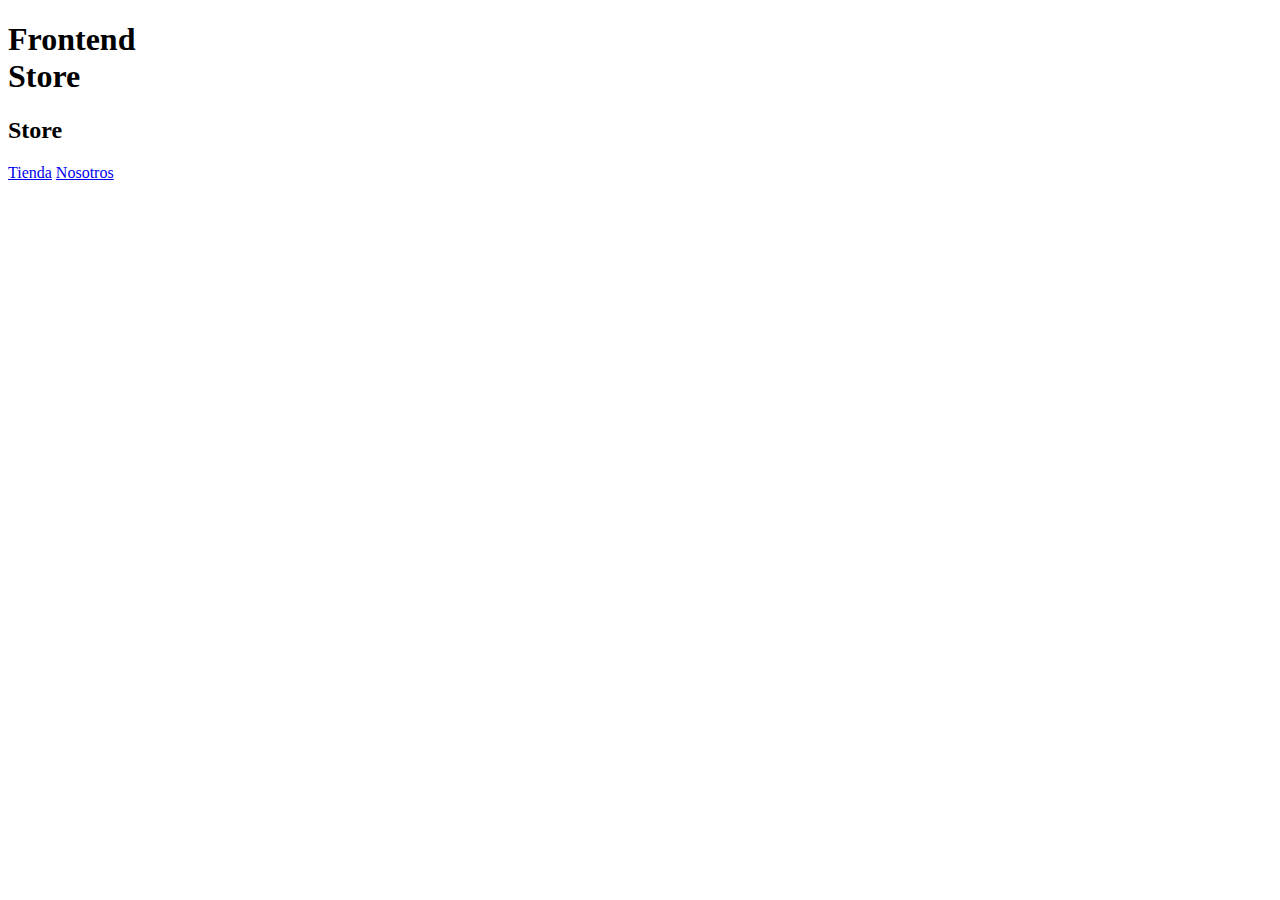
==== nosotros.html @ e1429812 "Agregado de div y css" ====
<!DOCTYPE html>
<html lang="en">
  <head>
    <meta charset="UTF-8" />
    <meta name="viewport" content="width=device-width, initial-scale=1.0" />
    <title>Nosotros</title>
  </head>

  <body>
    <header>
      <h1>Frontend<br />Store</h1>
      <h2>Store</h2>
    </header>

    <nav>
      <a href="index.html">Tienda</a>
      <a href="nosotros.html">Nosotros</a>
    </nav>
  </body>
</html>
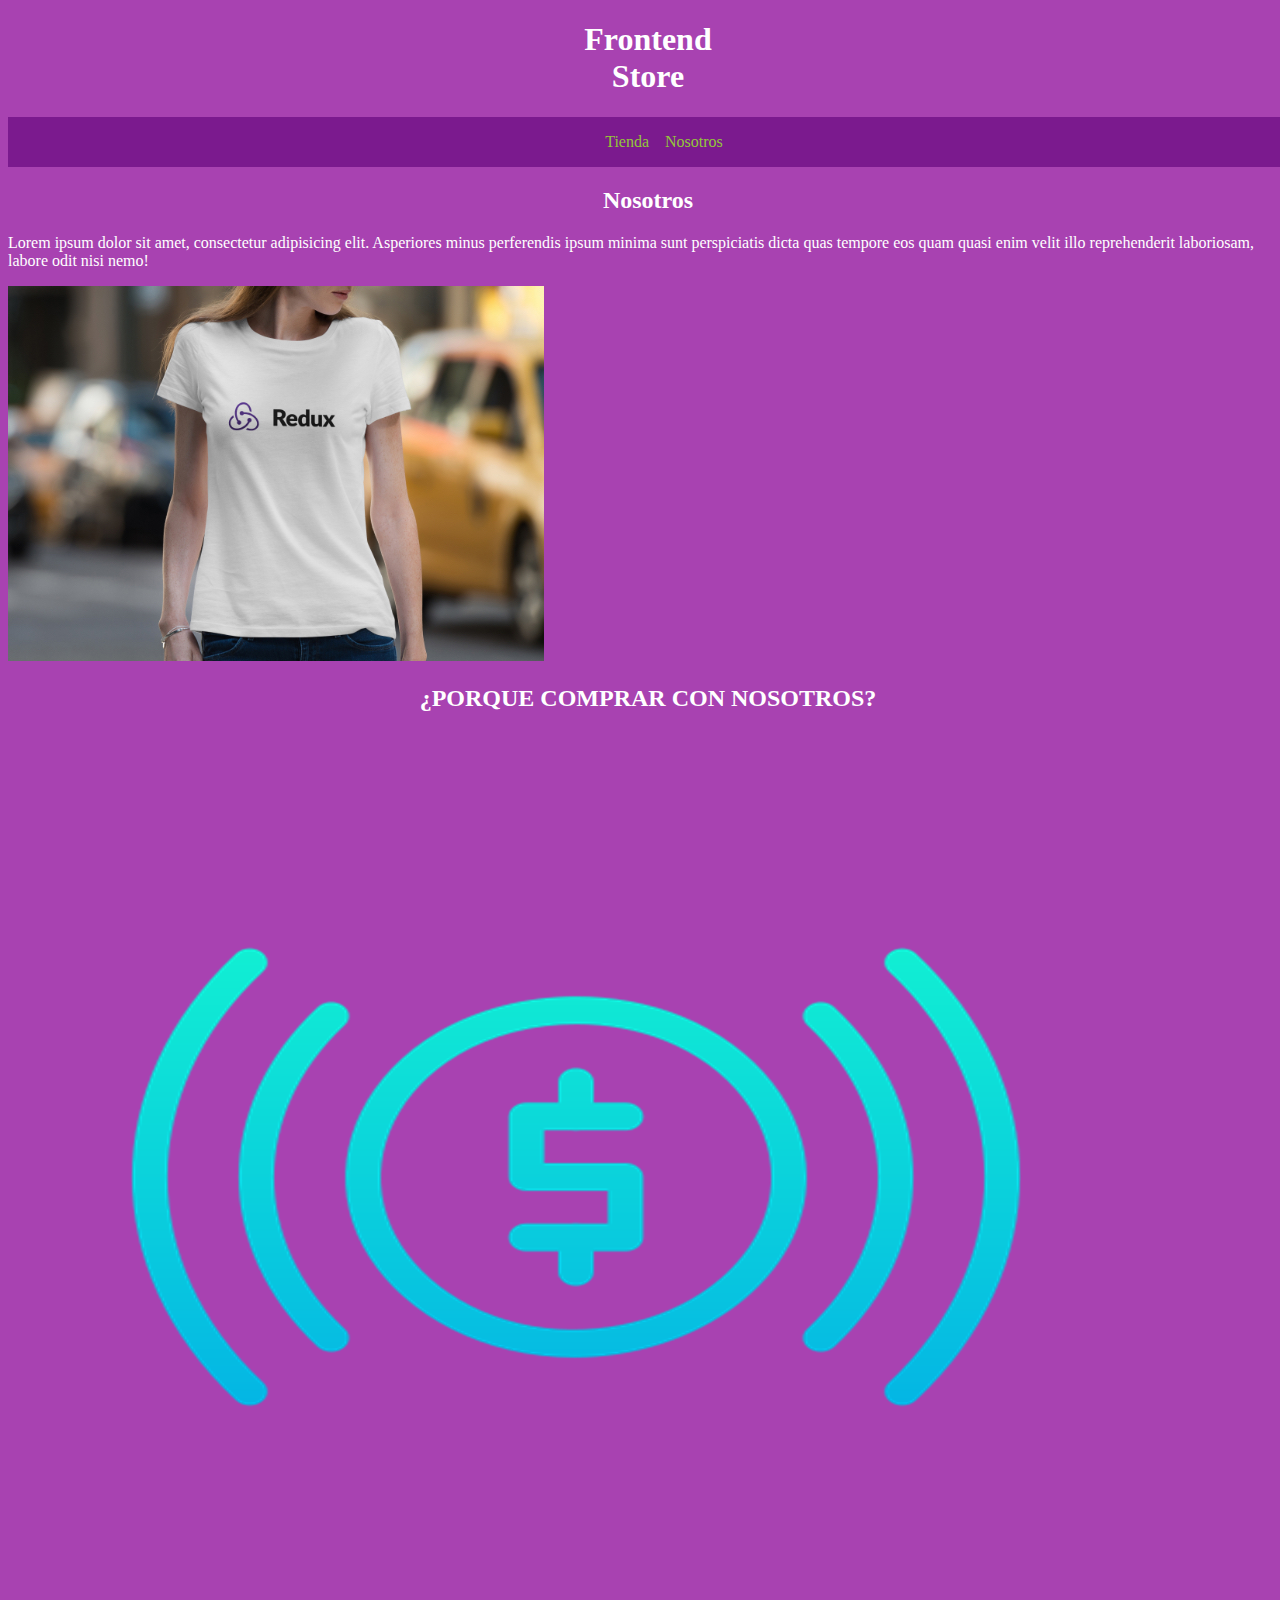
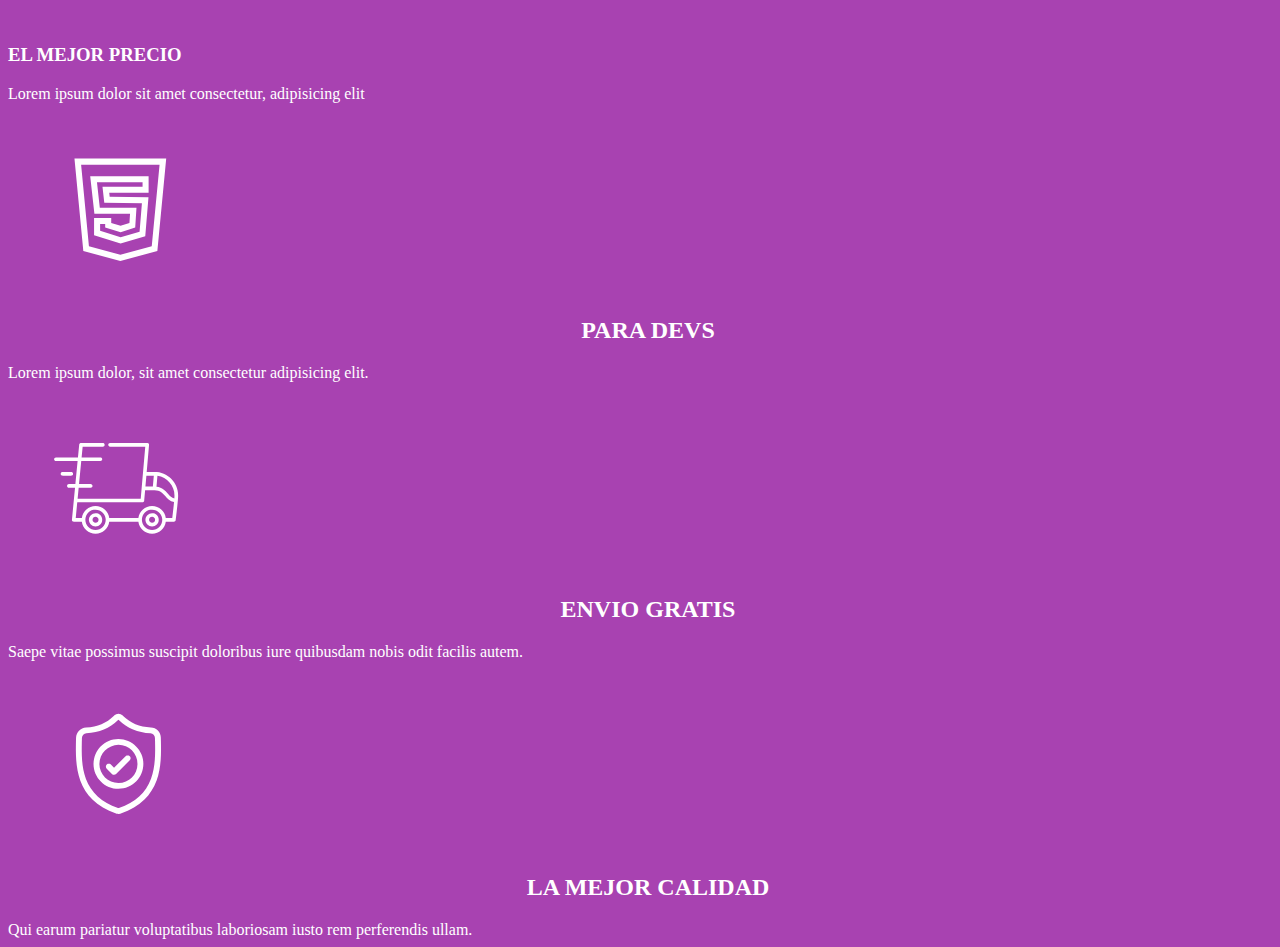
==== commit 72694d0e: "Agregado de css y agregado de nosotros.html" ====
--- a/nosotros.html
+++ b/nosotros.html
@@ -3,18 +3,61 @@
   <head>
     <meta charset="UTF-8" />
     <meta name="viewport" content="width=device-width, initial-scale=1.0" />
+    <link rel="stylesheet" href="css/style_tienda.css" />
     <title>Nosotros</title>
   </head>
 
   <body>
     <header>
       <h1>Frontend<br />Store</h1>
-      <h2>Store</h2>
     </header>
 
     <nav>
       <a href="index.html">Tienda</a>
       <a href="nosotros.html">Nosotros</a>
     </nav>
+
+    <h2>Nosotros</h2>
+
+    <section>
+      <p>
+        Lorem ipsum dolor sit amet, consectetur adipisicing elit. Asperiores
+        minus perferendis ipsum minima sunt perspiciatis dicta quas tempore eos
+        quam quasi enim velit illo reprehenderit laboriosam, labore odit nisi
+        nemo!
+      </p>
+
+      <img src="img/nosotros.jpg" alt="Grafico de camiseta blanca de Redux" />
+    </section>
+    <section>
+      <h2>¿PORQUE COMPRAR CON NOSOTROS?</h2>
+    </section>
+
+    <section>
+      <img src="img/icono_1.png" alt="Icono de precio" />
+      <h3>EL MEJOR PRECIO</h3>
+      <p>Lorem ipsum dolor sit amet consectetur, adipisicing elit</p>
+    </section>
+
+    <section>
+      <img src="img/icono_2.png" alt="Icono de html" />
+      <h2>PARA DEVS</h2>
+      <p>Lorem ipsum dolor, sit amet consectetur adipisicing elit.</p>
+    </section>
+
+    <section>
+      <img src="img/icono_3.png" alt="Icono de envio" />
+      <h2>ENVIO GRATIS</h2>
+      <p>
+        Saepe vitae possimus suscipit doloribus iure quibusdam nobis odit
+        facilis autem.
+      </p>
+    </section>
+
+    <section>
+      <img src="img/icono_4.png" alt="Icono de calidad" />
+      <h2>LA MEJOR CALIDAD</h2>
+      Qui earum pariatur voluptatibus laboriosam iusto rem perferendis ullam.
+    </section>
   </body>
 </html>
--- a/css/style_tienda.css
+++ b/css/style_tienda.css
@@ -0,0 +1,58 @@
+:root {
+  --morado: #a842b1;
+  --morado_oscuro: #7b1a8e;
+  --naranja: #ff5722;
+  --amarrillo: #93c73a;
+  --blanco: #ffffff;
+}
+
+body {
+  color: var(--blanco);
+  font-size: 1rem;
+  background-color: var(--morado);
+  width: 100%;
+}
+h1 {
+  text-align: center;
+}
+h2 {
+  text-align: center;
+}
+
+nav {
+  padding: 1rem;
+  display: flex;
+  flex-direction: row;
+  justify-content: center;
+  gap: 1rem;
+  background-color: var(--morado_oscuro);
+  width: 100%;
+}
+
+a {
+  font-size: 1rem;
+  color: var(--amarrillo);
+  text-decoration: none;
+}
+
+.producto-grid {
+  display: grid;
+  grid-template-columns: repeat(3, 1fr);
+  grid-template-rows: repeat(6, auto);
+  grid-template-areas:
+    "item1 item2 item3"
+    "item4 item4 item5"
+    "item6 item7 item8"
+    "item9 item10 item11"
+    "item12 item13 item13"
+    "item14 item15 item16";
+  gap: 2rem;
+  width: 90%;
+  max-width: 100rem;
+}
+
+footer {
+  text-align: center;
+  font-size: 1rem;
+  background-color: var(--morado_oscuro);
+}
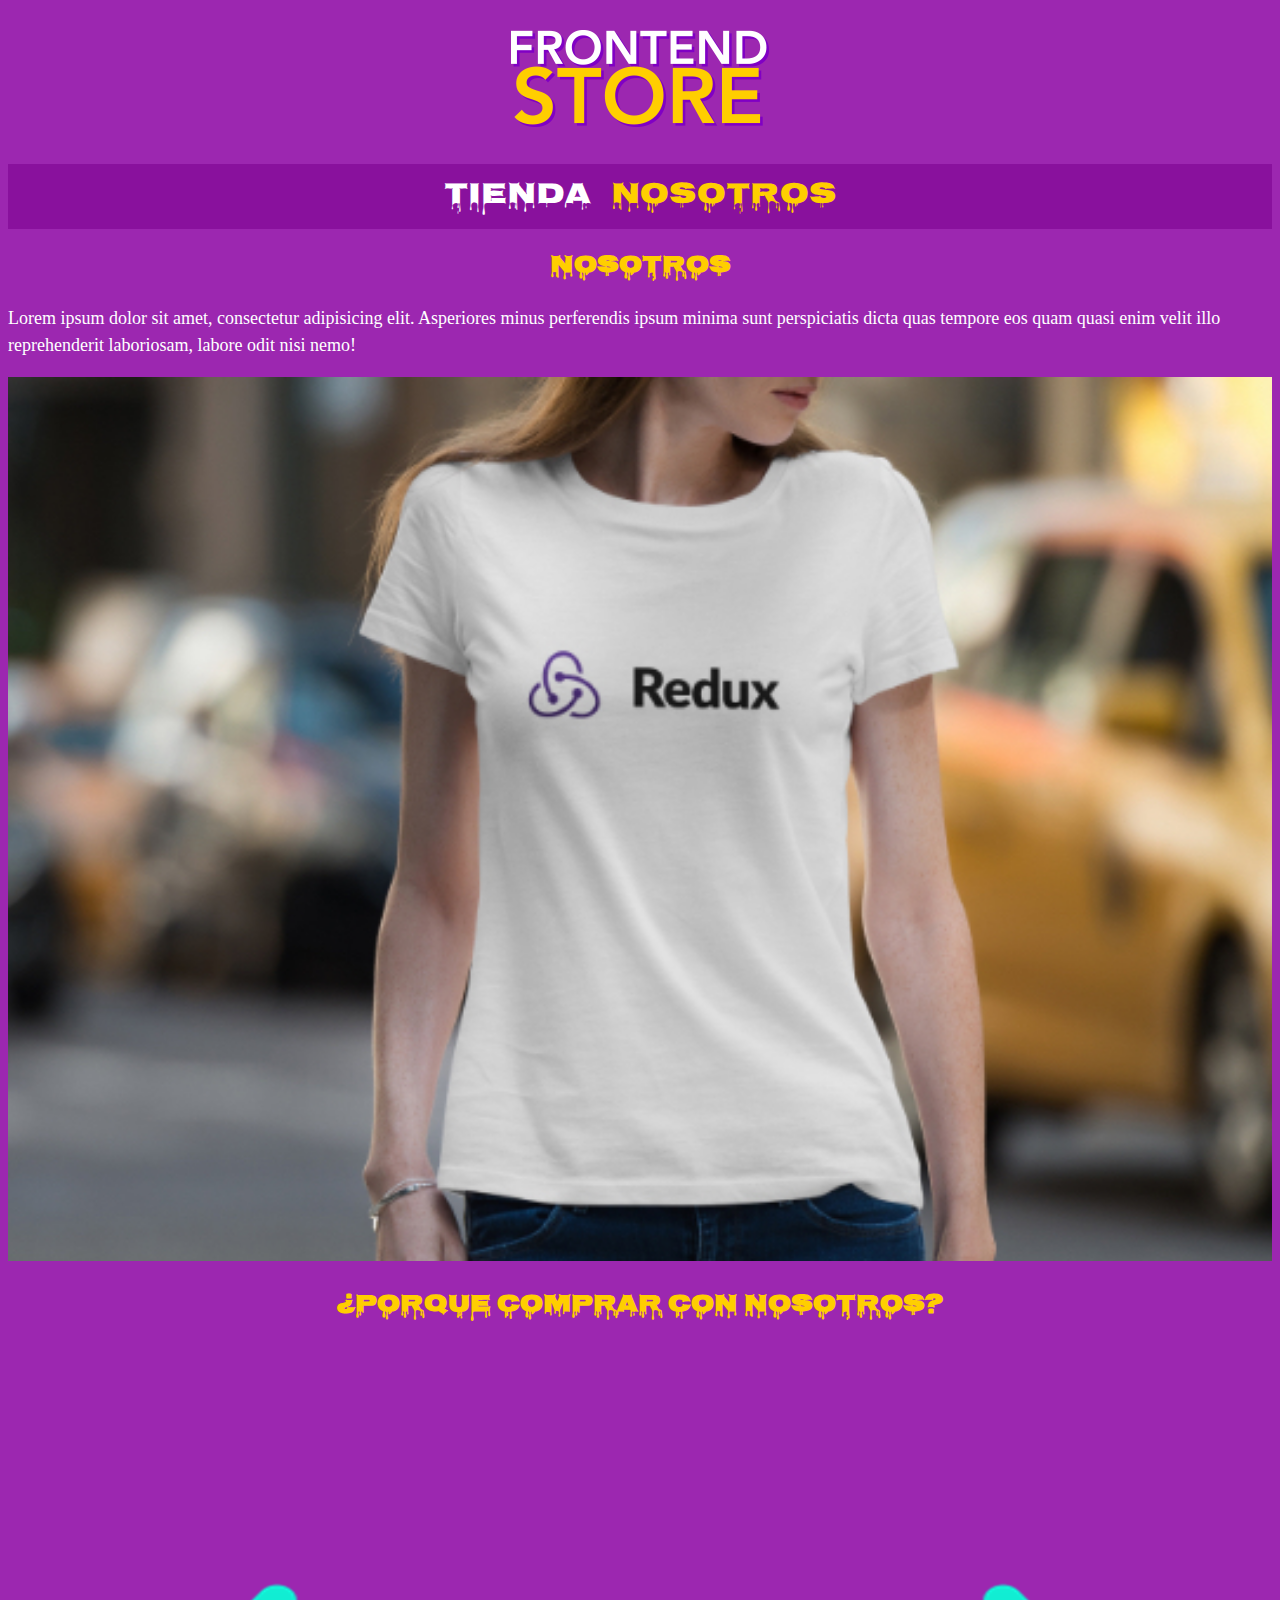
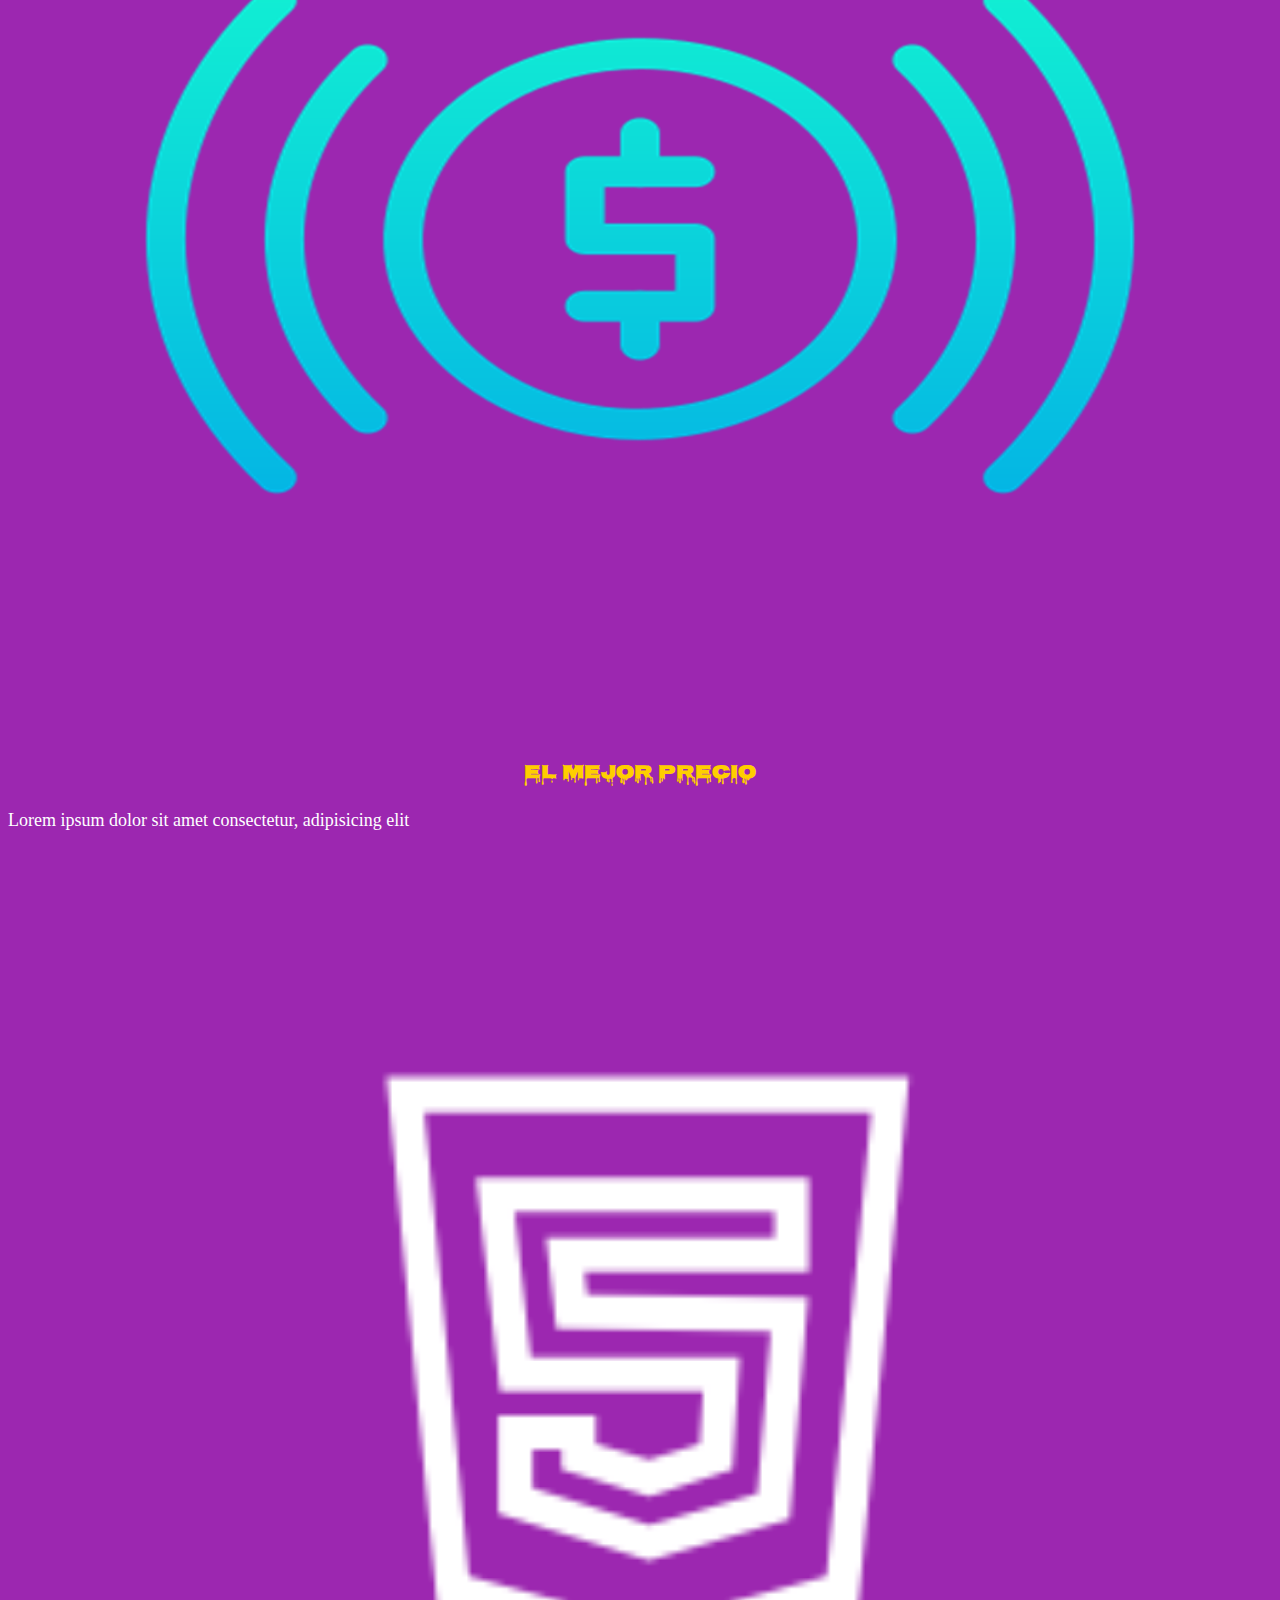
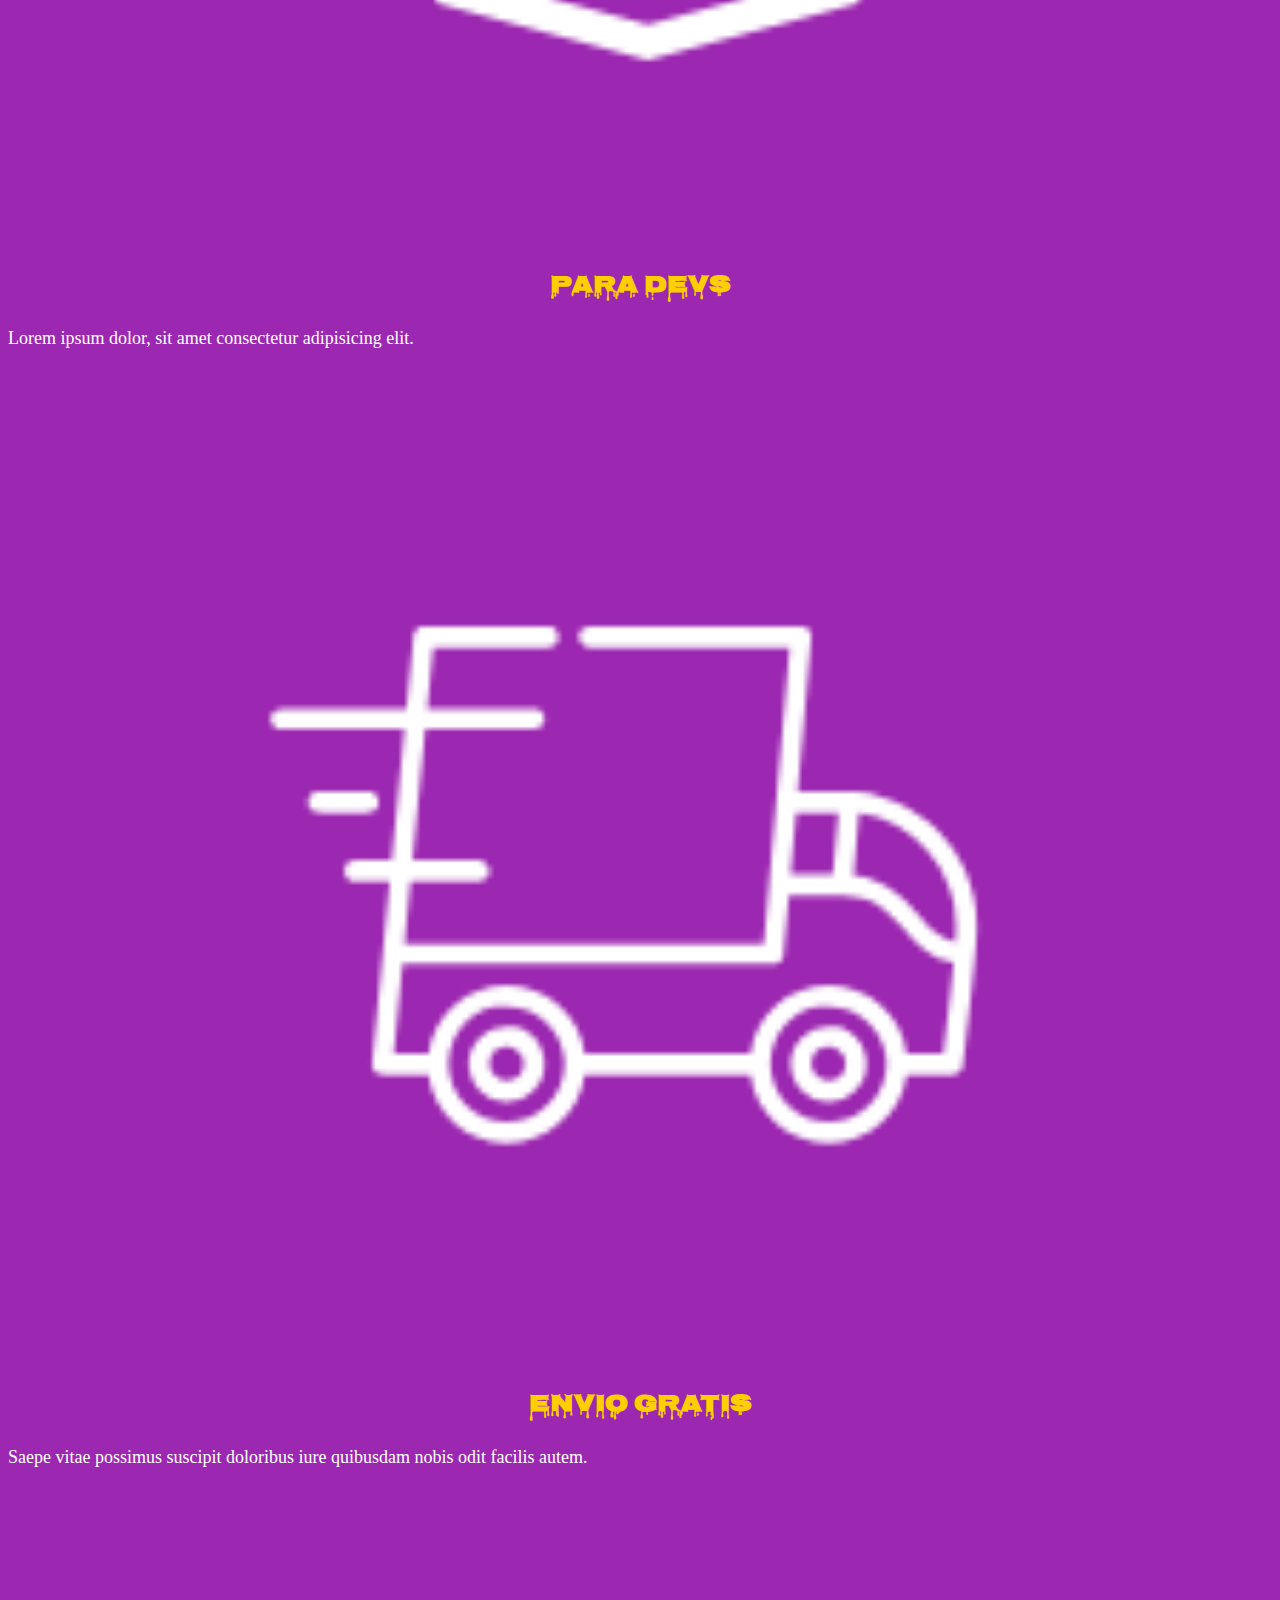
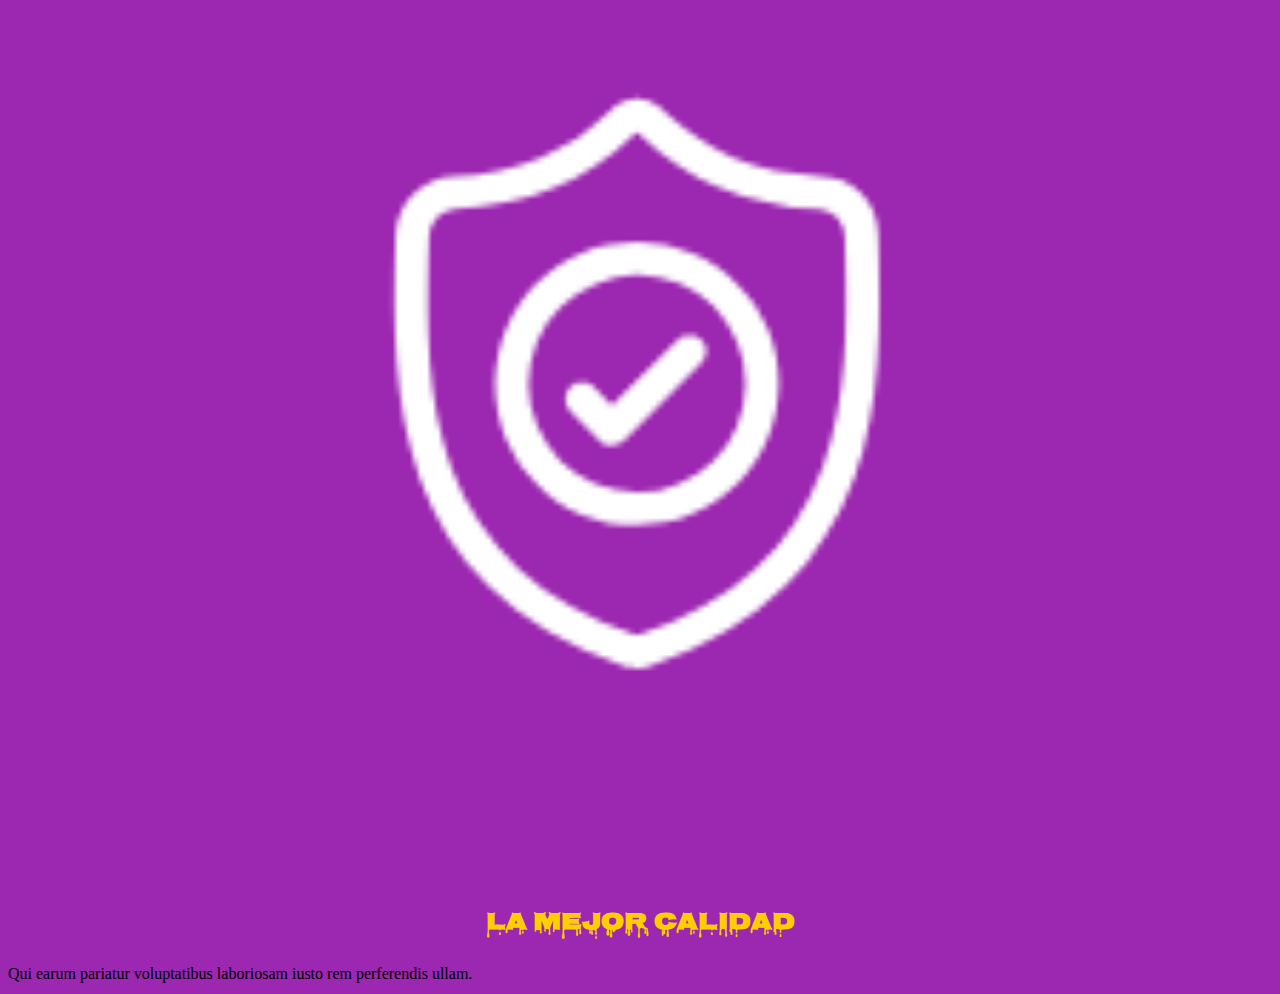
==== commit 88af2dd2: "Agregado de normalize y estilos de ccs a lo html" ====
--- a/nosotros.html
+++ b/nosotros.html
@@ -3,61 +3,67 @@
   <head>
     <meta charset="UTF-8" />
     <meta name="viewport" content="width=device-width, initial-scale=1.0" />
+    <link rel="stylesheet" href="./css/normalize.css" />
+    <link rel="preconnect" href="https://fonts.googleapis.com" />
+    <link rel="preconnect" href="https://fonts.gstatic.com" crossorigin />
+    <link
+      href="https://fonts.googleapis.com/css2?family=Nosifer&display=swap"
+      rel="stylesheet"
+    />
     <link rel="stylesheet" href="css/style_tienda.css" />
     <title>Nosotros</title>
   </head>
 
   <body>
-    <header>
-      <h1>Frontend<br />Store</h1>
+    <header class="header">
+      <a class="header__logo" href="index.html"
+        ><img src="./img/logo.png" alt="logo principal"
+      /></a>
     </header>
 
-    <nav>
-      <a href="index.html">Tienda</a>
-      <a href="nosotros.html">Nosotros</a>
+    <nav class="navegacion">
+      <a class="navegacion__enlace" href="index.html">Tienda</a>
+      <a
+        class="navegacion__enlace navegacion__enlace--activo"
+        href="nosotros.html"
+        >Nosotros</a
+      >
     </nav>
+  </main>
+      <h2>Nosotros</h2>
+  
+      
+        <p>
+          Lorem ipsum dolor sit amet, consectetur adipisicing elit. Asperiores
+          minus perferendis ipsum minima sunt perspiciatis dicta quas tempore eos
+          quam quasi enim velit illo reprehenderit laboriosam, labore odit nisi
+          nemo!
+        </p>
+  
+        <img src="img/nosotros.jpg" alt="Grafico de camiseta blanca de Redux" />
 
-    <h2>Nosotros</h2>
+        <h2>¿PORQUE COMPRAR CON NOSOTROS?</h2>
+    
+        <img src="img/icono_1.png" alt="Icono de precio" />
+        <h3>EL MEJOR PRECIO</h3>
+        <p>Lorem ipsum dolor sit amet consectetur, adipisicing elit</p>
+     
+        <img src="img/icono_2.png" alt="Icono de html" />
+        <h2>PARA DEVS</h2>
+        <p>Lorem ipsum dolor, sit amet consectetur adipisicing elit.</p>
+      
+        <img src="img/icono_3.png" alt="Icono de envio" />
+        <h2>ENVIO GRATIS</h2>
+        <p>
+          Saepe vitae possimus suscipit doloribus iure quibusdam nobis odit
+          facilis autem.
+        </p>
 
-    <section>
-      <p>
-        Lorem ipsum dolor sit amet, consectetur adipisicing elit. Asperiores
-        minus perferendis ipsum minima sunt perspiciatis dicta quas tempore eos
-        quam quasi enim velit illo reprehenderit laboriosam, labore odit nisi
-        nemo!
-      </p>
-
-      <img src="img/nosotros.jpg" alt="Grafico de camiseta blanca de Redux" />
-    </section>
-    <section>
-      <h2>¿PORQUE COMPRAR CON NOSOTROS?</h2>
-    </section>
-
-    <section>
-      <img src="img/icono_1.png" alt="Icono de precio" />
-      <h3>EL MEJOR PRECIO</h3>
-      <p>Lorem ipsum dolor sit amet consectetur, adipisicing elit</p>
-    </section>
-
-    <section>
-      <img src="img/icono_2.png" alt="Icono de html" />
-      <h2>PARA DEVS</h2>
-      <p>Lorem ipsum dolor, sit amet consectetur adipisicing elit.</p>
-    </section>
-
-    <section>
-      <img src="img/icono_3.png" alt="Icono de envio" />
-      <h2>ENVIO GRATIS</h2>
-      <p>
-        Saepe vitae possimus suscipit doloribus iure quibusdam nobis odit
-        facilis autem.
-      </p>
-    </section>
-
-    <section>
-      <img src="img/icono_4.png" alt="Icono de calidad" />
-      <h2>LA MEJOR CALIDAD</h2>
-      Qui earum pariatur voluptatibus laboriosam iusto rem perferendis ullam.
-    </section>
+        <img src="img/icono_4.png" alt="Icono de calidad" />
+        <h2>LA MEJOR CALIDAD</h2>
+        Qui earum pariatur voluptatibus laboriosam iusto rem perferendis ullam.
+      
+<main>
+  
   </body>
 </html>
--- a/css/style_tienda.css
+++ b/css/style_tienda.css
@@ -1,58 +1,65 @@
 :root {
-  --morado: #a842b1;
-  --morado_oscuro: #7b1a8e;
-  --naranja: #ff5722;
-  --amarrillo: #93c73a;
+  --morado: #9c27b0;
+  --morado_oscuro: #89119d;
+  --amarrillo: #ffce00;
+  --amarillo_oscuro: rgb(233, 187, 2);
   --blanco: #ffffff;
+  --negro: #000000;
+  --fuentePrincipal: "Nosifer", sans-serif;
+}
+
+html {
+  font-size: 62.5%;
 }
 
 body {
-  color: var(--blanco);
-  font-size: 1rem;
   background-color: var(--morado);
-  width: 100%;
-}
-h1 {
-  text-align: center;
-}
-h2 {
-  text-align: center;
+  font-size: 1.6rem;
+  line-height: 1.5;
 }
 
-nav {
-  padding: 1rem;
-  display: flex;
-  flex-direction: row;
-  justify-content: center;
-  gap: 1rem;
-  background-color: var(--morado_oscuro);
+p {
+  font-size: 1.8rem;
+  color: var(--blanco);
+}
+
+a {
+  text-decoration: none;
+}
+
+img {
   width: 100%;
 }
 
-a {
-  font-size: 1rem;
+h1,
+h2,
+h3 {
+  text-align: center;
+  font-family: var(--fuentePrincipal);
   color: var(--amarrillo);
-  text-decoration: none;
 }
 
-.producto-grid {
-  display: grid;
-  grid-template-columns: repeat(3, 1fr);
-  grid-template-rows: repeat(6, auto);
-  grid-template-areas:
-    "item1 item2 item3"
-    "item4 item4 item5"
-    "item6 item7 item8"
-    "item9 item10 item11"
-    "item12 item13 item13"
-    "item14 item15 item16";
-  gap: 2rem;
-  width: 90%;
-  max-width: 100rem;
+.header {
+  display: flex;
+  justify-content: center;
+  margin: 3rem 0;
 }
 
-footer {
-  text-align: center;
-  font-size: 1rem;
+.navegacion {
   background-color: var(--morado_oscuro);
+  padding: 1rem;
+  display: flex;
+  justify-content: center;
+  gap: 2rem;
 }
+
+.navegacion__enlace {
+  font-family: var(--fuentePrincipal);
+  color: var(--blanco);
+  font-size: 3rem;
+}
+
+.navegacion__enlace--activo, /*esto es un comportamiento o una accion*/
+.navegacion__enlace:hover {
+  color: var(--amarrillo);
+}
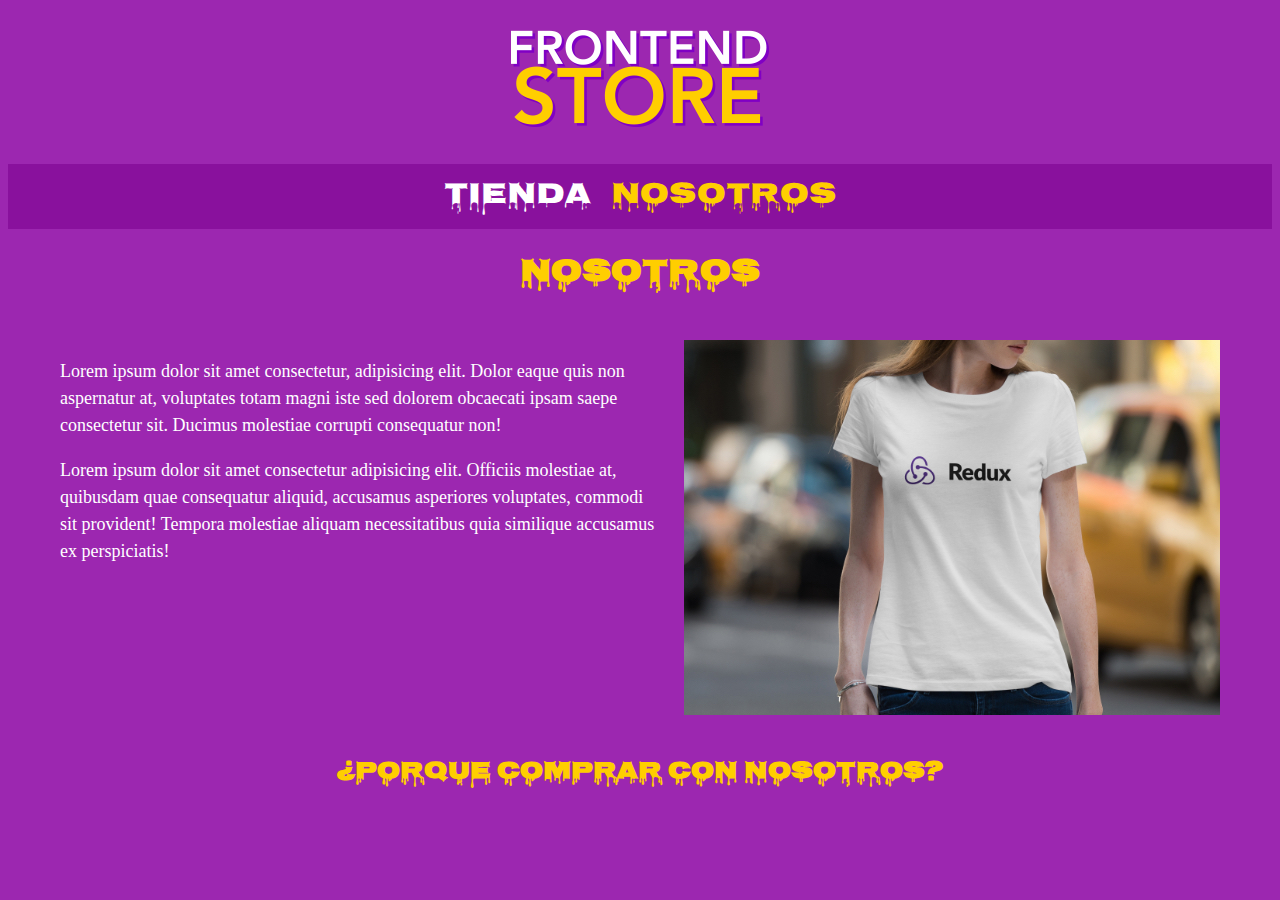
==== commit f9a667d2: "Codificacion de varios archivos" ====
--- a/nosotros.html
+++ b/nosotros.html
@@ -29,41 +29,33 @@
         >Nosotros</a
       >
     </nav>
-  </main>
-      <h2>Nosotros</h2>
-  
-      
-        <p>
-          Lorem ipsum dolor sit amet, consectetur adipisicing elit. Asperiores
-          minus perferendis ipsum minima sunt perspiciatis dicta quas tempore eos
-          quam quasi enim velit illo reprehenderit laboriosam, labore odit nisi
-          nemo!
-        </p>
-  
-        <img src="img/nosotros.jpg" alt="Grafico de camiseta blanca de Redux" />
 
+    <main class="contenedor">
+      <h1>Nosotros</h1>
+      <section class="nosotros">
+        <div class="nosotros__contenido">
+          <p>
+            Lorem ipsum dolor sit amet consectetur, adipisicing elit. Dolor
+            eaque quis non aspernatur at, voluptates totam magni iste sed
+            dolorem obcaecati ipsam saepe consectetur sit. Ducimus molestiae
+            corrupti consequatur non!
+          </p>
+          <p>
+            Lorem ipsum dolor sit amet consectetur adipisicing elit. Officiis
+            molestiae at, quibusdam quae consequatur aliquid, accusamus
+            asperiores voluptates, commodi sit provident! Tempora molestiae
+            aliquam necessitatibus quia similique accusamus ex perspiciatis!
+          </p>
+        </div>
+        <img
+          class="nosotros__imagen"
+          src="./img/nosotros.jpg"
+          alt="Imagen nosotros"
+        />
+      </section>
+      <section>
         <h2>¿PORQUE COMPRAR CON NOSOTROS?</h2>
-    
-        <img src="img/icono_1.png" alt="Icono de precio" />
-        <h3>EL MEJOR PRECIO</h3>
-        <p>Lorem ipsum dolor sit amet consectetur, adipisicing elit</p>
-     
-        <img src="img/icono_2.png" alt="Icono de html" />
-        <h2>PARA DEVS</h2>
-        <p>Lorem ipsum dolor, sit amet consectetur adipisicing elit.</p>
-      
-        <img src="img/icono_3.png" alt="Icono de envio" />
-        <h2>ENVIO GRATIS</h2>
-        <p>
-          Saepe vitae possimus suscipit doloribus iure quibusdam nobis odit
-          facilis autem.
-        </p>
-
-        <img src="img/icono_4.png" alt="Icono de calidad" />
-        <h2>LA MEJOR CALIDAD</h2>
-        Qui earum pariatur voluptatibus laboriosam iusto rem perferendis ullam.
-      
-<main>
-  
+      </section>
+    </main>
   </body>
 </html>
--- a/css/style_tienda.css
+++ b/css/style_tienda.css
@@ -5,6 +5,7 @@
   --amarillo_oscuro: rgb(233, 187, 2);
   --blanco: #ffffff;
   --negro: #000000;
+  --celeste: #718ce5;
   --fuentePrincipal: "Nosifer", sans-serif;
 }
 
@@ -63,3 +64,89 @@
 .navegacion__enlace:hover {
   color: var(--amarrillo);
 }
+
+.contenedor {
+  max-width: 120rem;
+  margin: 0 auto;
+}
+
+.grid {
+  display: grid;
+  grid-template-columns: repeat(2, 1fr);
+  gap: 2rem;
+}
+
+@media (min-width: 768px) {
+  .grid {
+    grid-template-columns: repeat(3, 1fr);
+  }
+}
+
+.producto {
+  background-color: var(--morado_oscuro);
+  padding: 1rem;
+}
+s .producto__nombre {
+  font-size: 4rem;
+}
+
+.producto__precio {
+  font-size: 2.8rem;
+  color: var(--amarrillo);
+}
+
+.producto__nombre,
+.producto__precio {
+  font-family: var(--fuentePrincipal);
+  text-align: center;
+  margin: 1rem 0;
+}
+
+.grafico {
+  min-height: 30rem;
+  background-repeat: no-repeat;
+  background-size: cover;
+  grid-column: 1 / 3;
+}
+
+.grafico--camisa {
+  background-image: url(../img/grafico1.jpg);
+  grid-row: 2 / 3;
+}
+
+.grafico--node {
+  background-image: url(../img/grafico2.jpg);
+  grid-row: 8 / 9;
+}
+
+@media (min-width: 768px) {
+  .grafico--node {
+    grid-row: 5 / 6;
+  }
+}
+
+.footer {
+  background-color: var(--morado_oscuro);
+  padding: 1rem;
+  margin-top: 3rem;
+}
+
+.footer__texto {
+  font-family: var(--fuentePrincipal);
+  font-size: 2rem;
+  text-align: center;
+}
+
+.nosotros {
+  display: flex;
+  flex-direction: column-reverse;
+  justify-content: center;
+  padding: 2rem;
+  gap: 2rem;
+}
+
+@media (min-width: 768px) {
+  .nosotros {
+    flex-direction: row;
+  }
+}
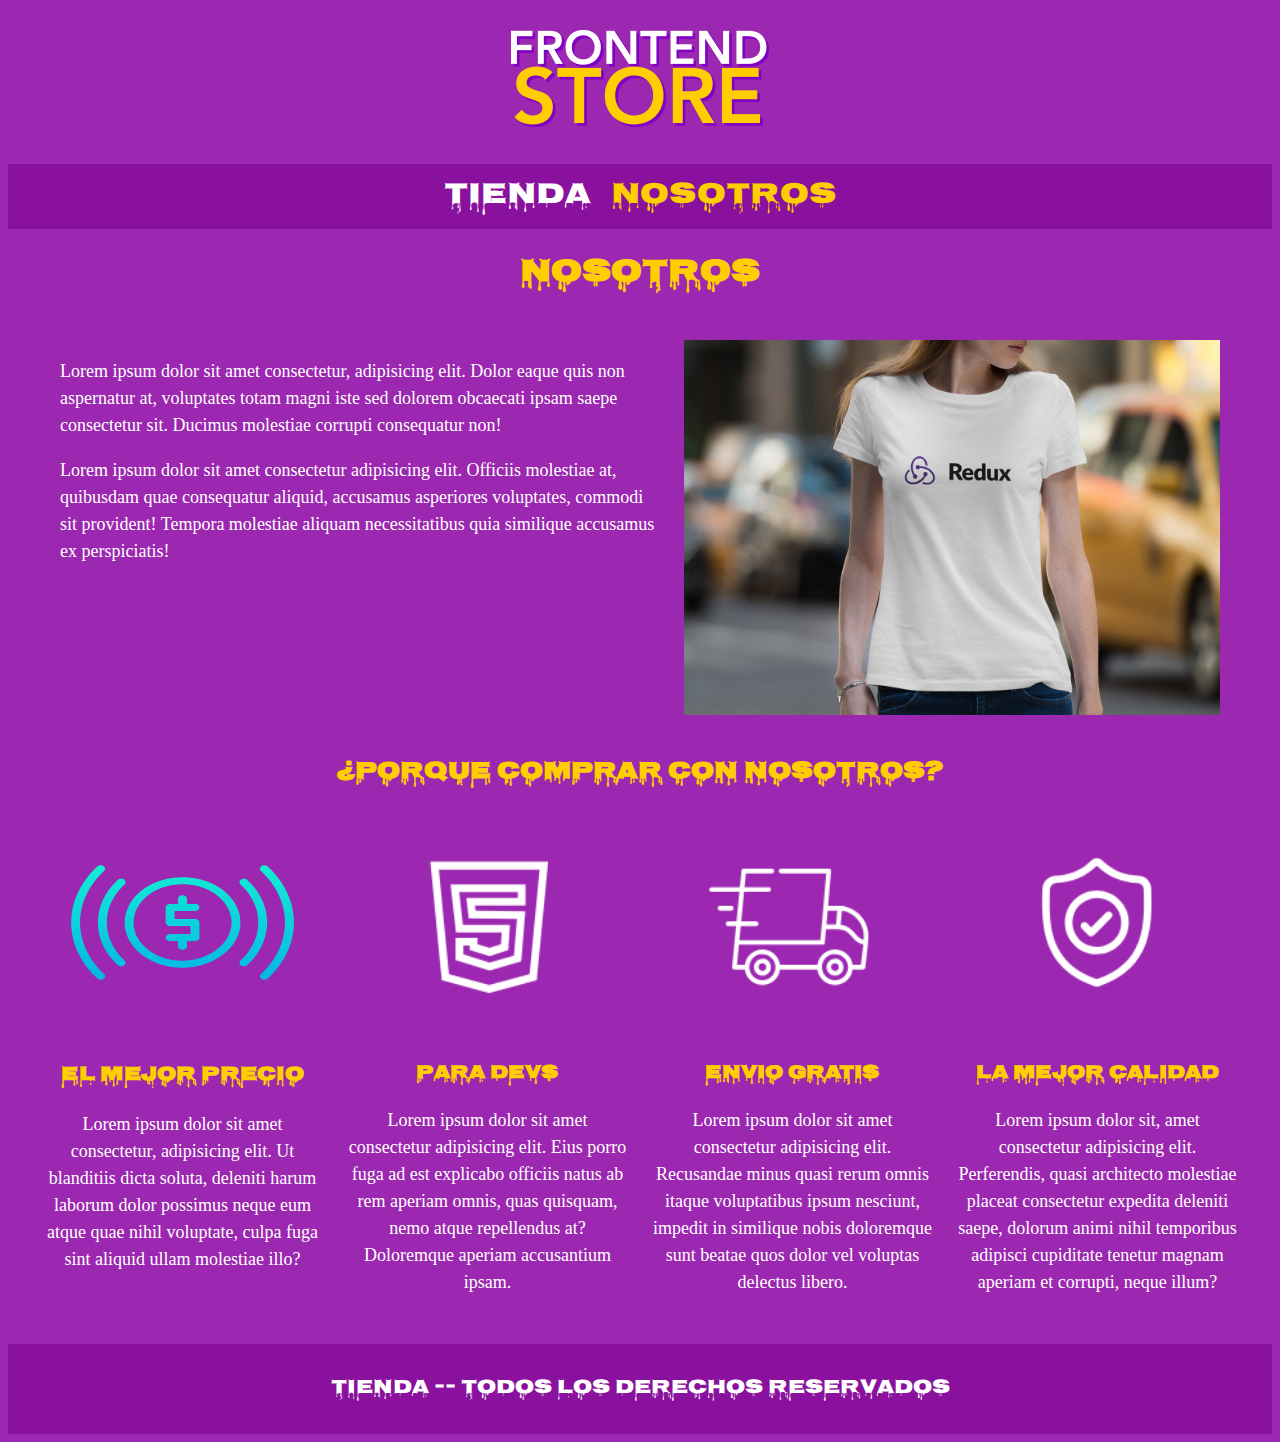
==== commit 125f20c4: "Html y css de nosotros.html" ====
--- a/nosotros.html
+++ b/nosotros.html
@@ -53,9 +53,55 @@
           alt="Imagen nosotros"
         />
       </section>
-      <section>
+      <section class="contenedor">
         <h2>¿PORQUE COMPRAR CON NOSOTROS?</h2>
+        <div class="bloques">
+          <div class="bloque">
+            <img src="./img/icono_1.png" alt="Icono El mejor precio" />
+            <h3 class="bloque__titulo">El mejor precio</h3>
+            <p>
+              Lorem ipsum dolor sit amet consectetur, adipisicing elit. Ut
+              blanditiis dicta soluta, deleniti harum laborum dolor possimus
+              neque eum atque quae nihil voluptate, culpa fuga sint aliquid
+              ullam molestiae illo?
+            </p>
+          </div>
+          <div class="bloque">
+            <img src="./img/icono_2.png" alt="Icono Para devs" />
+            <h3 bloque__titulo>Para devs</h3>
+            <p>
+              Lorem ipsum dolor sit amet consectetur adipisicing elit. Eius
+              porro fuga ad est explicabo officiis natus ab rem aperiam omnis,
+              quas quisquam, nemo atque repellendus at? Doloremque aperiam
+              accusantium ipsam.
+            </p>
+          </div>
+          <div class="bloque">
+            <img src="./img/icono_3.png" alt="Icono Envio gratis " />
+            <h3 bloque__titulo>Envio gratis</h3>
+            <p>
+              Lorem ipsum dolor sit amet consectetur adipisicing elit.
+              Recusandae minus quasi rerum omnis itaque voluptatibus ipsum
+              nesciunt, impedit in similique nobis doloremque sunt beatae quos
+              dolor vel voluptas delectus libero.
+            </p>
+          </div>
+          <div class="bloque">
+            <img src="./img/icono_4.png" alt="Icono La mejor calidad" />
+            <h3 bloque__titulo>La mejor calidad</h3>
+            <p>
+              Lorem ipsum dolor sit, amet consectetur adipisicing elit.
+              Perferendis, quasi architecto molestiae placeat consectetur
+              expedita deleniti saepe, dolorum animi nihil temporibus adipisci
+              cupiditate tenetur magnam aperiam et corrupti, neque illum?
+            </p>
+          </div>
+        </div>
       </section>
     </main>
+
+    <footer class="footer">
+      <p class="footer__texto">Tienda -- Todos los derechos reservados</p>
+    </footer>
   </body>
 </html>
--- a/css/style_tienda.css
+++ b/css/style_tienda.css
@@ -150,3 +150,22 @@
     flex-direction: row;
   }
 }
+
+.bloques {
+  display: grid;
+  grid-template-columns: repeat(2, 1fr);
+  gap: 2rem;
+}
+
+@media (min-width: 768px) {
+  .bloques {
+    grid-template-columns: repeat(4, 1fr);
+  }
+}
+
+.bloque {
+  text-align: center;
+}
+.bloque__titulo {
+  font-size: 2rem;
+}
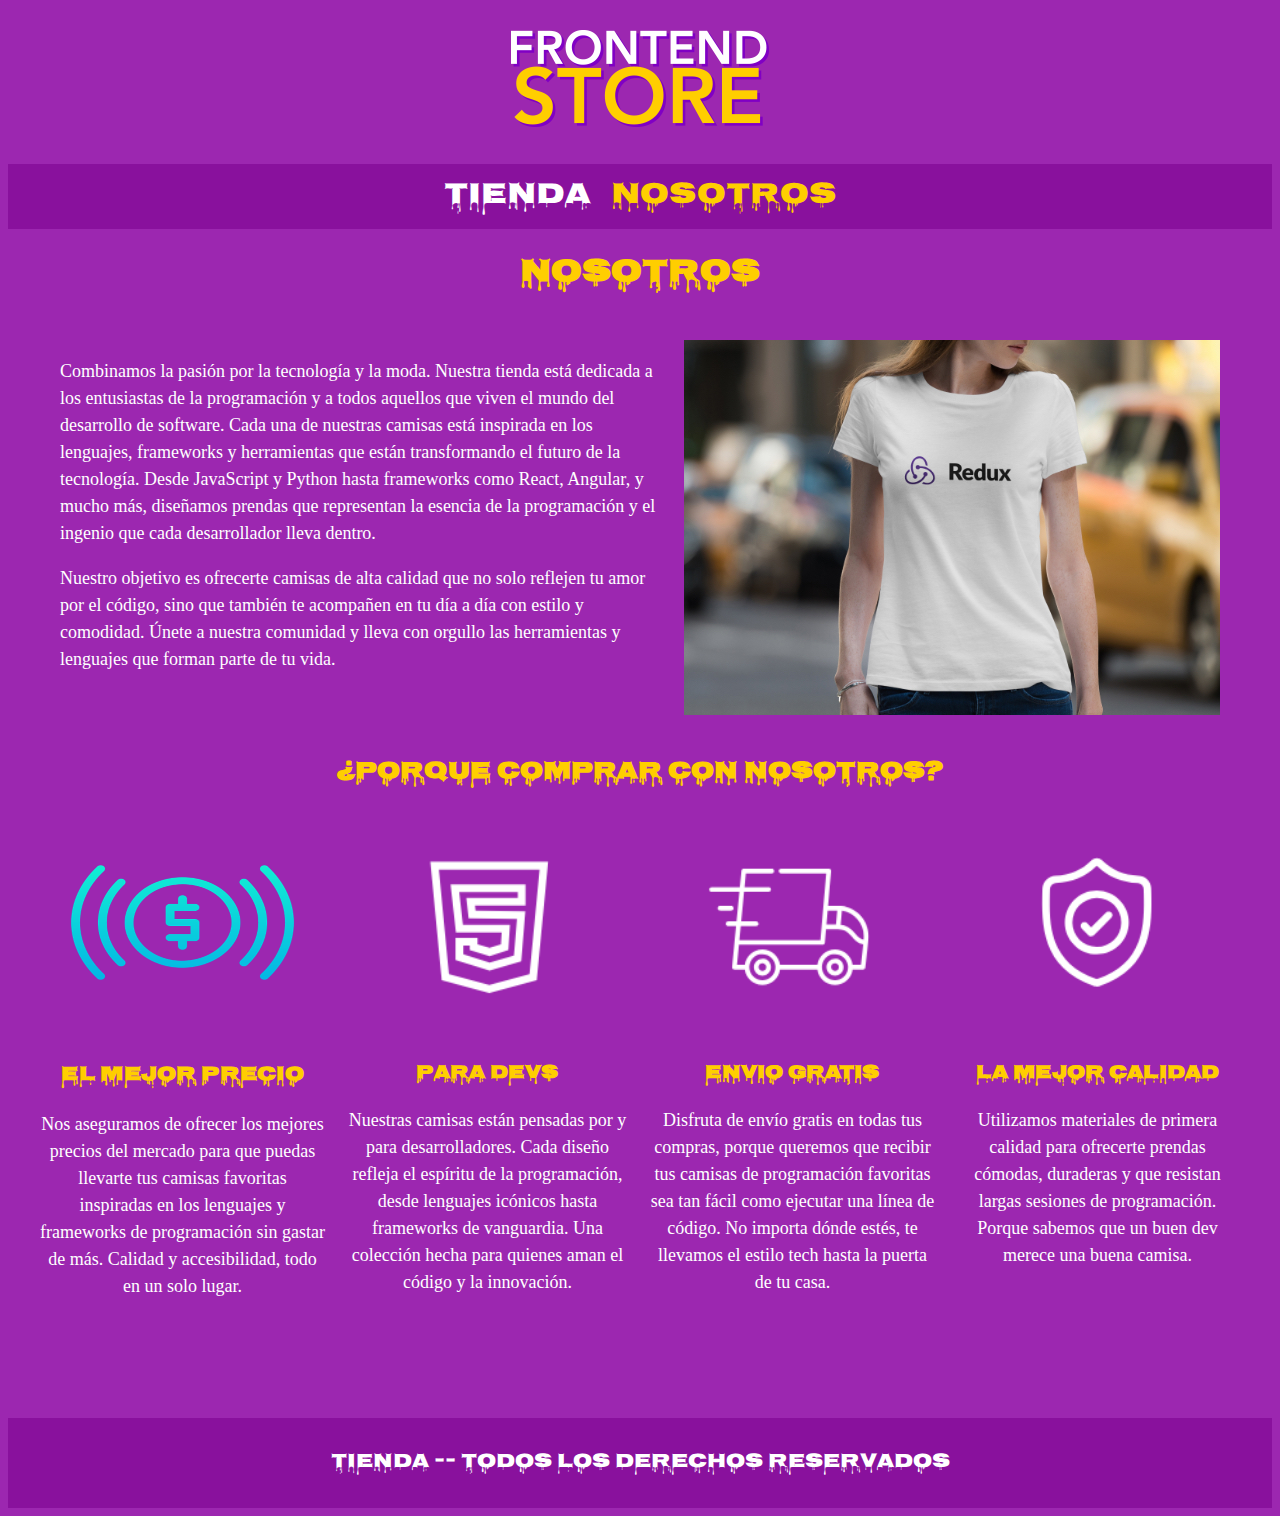
==== commit 21fb4daa: "Agregado de texto" ====
--- a/nosotros.html
+++ b/nosotros.html
@@ -35,16 +35,21 @@
       <section class="nosotros">
         <div class="nosotros__contenido">
           <p>
-            Lorem ipsum dolor sit amet consectetur, adipisicing elit. Dolor
-            eaque quis non aspernatur at, voluptates totam magni iste sed
-            dolorem obcaecati ipsam saepe consectetur sit. Ducimus molestiae
-            corrupti consequatur non!
+            Combinamos la pasión por la tecnología y la moda. Nuestra tienda
+            está dedicada a los entusiastas de la programación y a todos
+            aquellos que viven el mundo del desarrollo de software. Cada una de
+            nuestras camisas está inspirada en los lenguajes, frameworks y
+            herramientas que están transformando el futuro de la tecnología.
+            Desde JavaScript y Python hasta frameworks como React, Angular, y
+            mucho más, diseñamos prendas que representan la esencia de la
+            programación y el ingenio que cada desarrollador lleva dentro.
           </p>
           <p>
-            Lorem ipsum dolor sit amet consectetur adipisicing elit. Officiis
-            molestiae at, quibusdam quae consequatur aliquid, accusamus
-            asperiores voluptates, commodi sit provident! Tempora molestiae
-            aliquam necessitatibus quia similique accusamus ex perspiciatis!
+            Nuestro objetivo es ofrecerte camisas de alta calidad que no solo
+            reflejen tu amor por el código, sino que también te acompañen en tu
+            día a día con estilo y comodidad. Únete a nuestra comunidad y lleva
+            con orgullo las herramientas y lenguajes que forman parte de tu
+            vida.
           </p>
         </div>
         <img
@@ -60,40 +65,39 @@
             <img src="./img/icono_1.png" alt="Icono El mejor precio" />
             <h3 class="bloque__titulo">El mejor precio</h3>
             <p>
-              Lorem ipsum dolor sit amet consectetur, adipisicing elit. Ut
-              blanditiis dicta soluta, deleniti harum laborum dolor possimus
-              neque eum atque quae nihil voluptate, culpa fuga sint aliquid
-              ullam molestiae illo?
+              Nos aseguramos de ofrecer los mejores precios del mercado para que
+              puedas llevarte tus camisas favoritas inspiradas en los lenguajes
+              y frameworks de programación sin gastar de más. Calidad y
+              accesibilidad, todo en un solo lugar.
             </p>
           </div>
           <div class="bloque">
             <img src="./img/icono_2.png" alt="Icono Para devs" />
             <h3 bloque__titulo>Para devs</h3>
             <p>
-              Lorem ipsum dolor sit amet consectetur adipisicing elit. Eius
-              porro fuga ad est explicabo officiis natus ab rem aperiam omnis,
-              quas quisquam, nemo atque repellendus at? Doloremque aperiam
-              accusantium ipsam.
+              Nuestras camisas están pensadas por y para desarrolladores. Cada
+              diseño refleja el espíritu de la programación, desde lenguajes
+              icónicos hasta frameworks de vanguardia. Una colección hecha para
+              quienes aman el código y la innovación.
             </p>
           </div>
           <div class="bloque">
             <img src="./img/icono_3.png" alt="Icono Envio gratis " />
             <h3 bloque__titulo>Envio gratis</h3>
             <p>
-              Lorem ipsum dolor sit amet consectetur adipisicing elit.
-              Recusandae minus quasi rerum omnis itaque voluptatibus ipsum
-              nesciunt, impedit in similique nobis doloremque sunt beatae quos
-              dolor vel voluptas delectus libero.
+              Disfruta de envío gratis en todas tus compras, porque queremos que
+              recibir tus camisas de programación favoritas sea tan fácil como
+              ejecutar una línea de código. No importa dónde estés, te llevamos
+              el estilo tech hasta la puerta de tu casa.
             </p>
           </div>
           <div class="bloque">
             <img src="./img/icono_4.png" alt="Icono La mejor calidad" />
             <h3 bloque__titulo>La mejor calidad</h3>
             <p>
-              Lorem ipsum dolor sit, amet consectetur adipisicing elit.
-              Perferendis, quasi architecto molestiae placeat consectetur
-              expedita deleniti saepe, dolorum animi nihil temporibus adipisci
-              cupiditate tenetur magnam aperiam et corrupti, neque illum?
+              Utilizamos materiales de primera calidad para ofrecerte prendas
+              cómodas, duraderas y que resistan largas sesiones de programación.
+              Porque sabemos que un buen dev merece una buena camisa.
             </p>
           </div>
         </div>
--- a/css/style_tienda.css
+++ b/css/style_tienda.css
@@ -86,7 +86,7 @@
   background-color: var(--morado_oscuro);
   padding: 1rem;
 }
-s .producto__nombre {
+.producto__nombre {
   font-size: 4rem;
 }
 
@@ -128,7 +128,7 @@
 .footer {
   background-color: var(--morado_oscuro);
   padding: 1rem;
-  margin-top: 3rem;
+  margin-top: 10rem;
 }
 
 .footer__texto {
@@ -169,3 +169,55 @@
 .bloque__titulo {
   font-size: 2rem;
 }
+
+@media (min-width: 768px) {
+  .contenidoCamisa {
+    display: grid;
+    grid-template-columns: repeat(2, 1fr);
+    gap: 2rem;
+    margin-top: 10rem;
+  }
+}
+
+.formulario {
+  display: grid;
+  grid-template-columns: repeat(2, 1fr);
+  gap: 2rem;
+}
+
+.formulario__campo {
+  border: 1rem solid var(--morado_oscuro);
+  background-color: transparent;
+  color: var(--blanco);
+  font-size: 2rem;
+  padding: 1rem;
+  border-radius: 1rem;
+}
+
+.formulario__submit {
+  background-color: var(--amarrillo);
+  border: none;
+  padding: 1rem;
+  font-size: 2rem;
+  grid-column: 1 / 3;
+  border-radius: 1rem;
+  transition: background-color 2s ease;
+}
+
+.formulario__submit:hover {
+  cursor: pointer;
+  color: var(--blanco);
+  background-color: var(--morado_oscuro);
+}
+
+.imagen {
+  border-radius: 5rem;
+}
+
+.sombra {
+  box-shadow: 1px 1px 10px 6px var(--negro);
+}
+
+.imagen2 {
+  border-radius: 1rem;
+}
